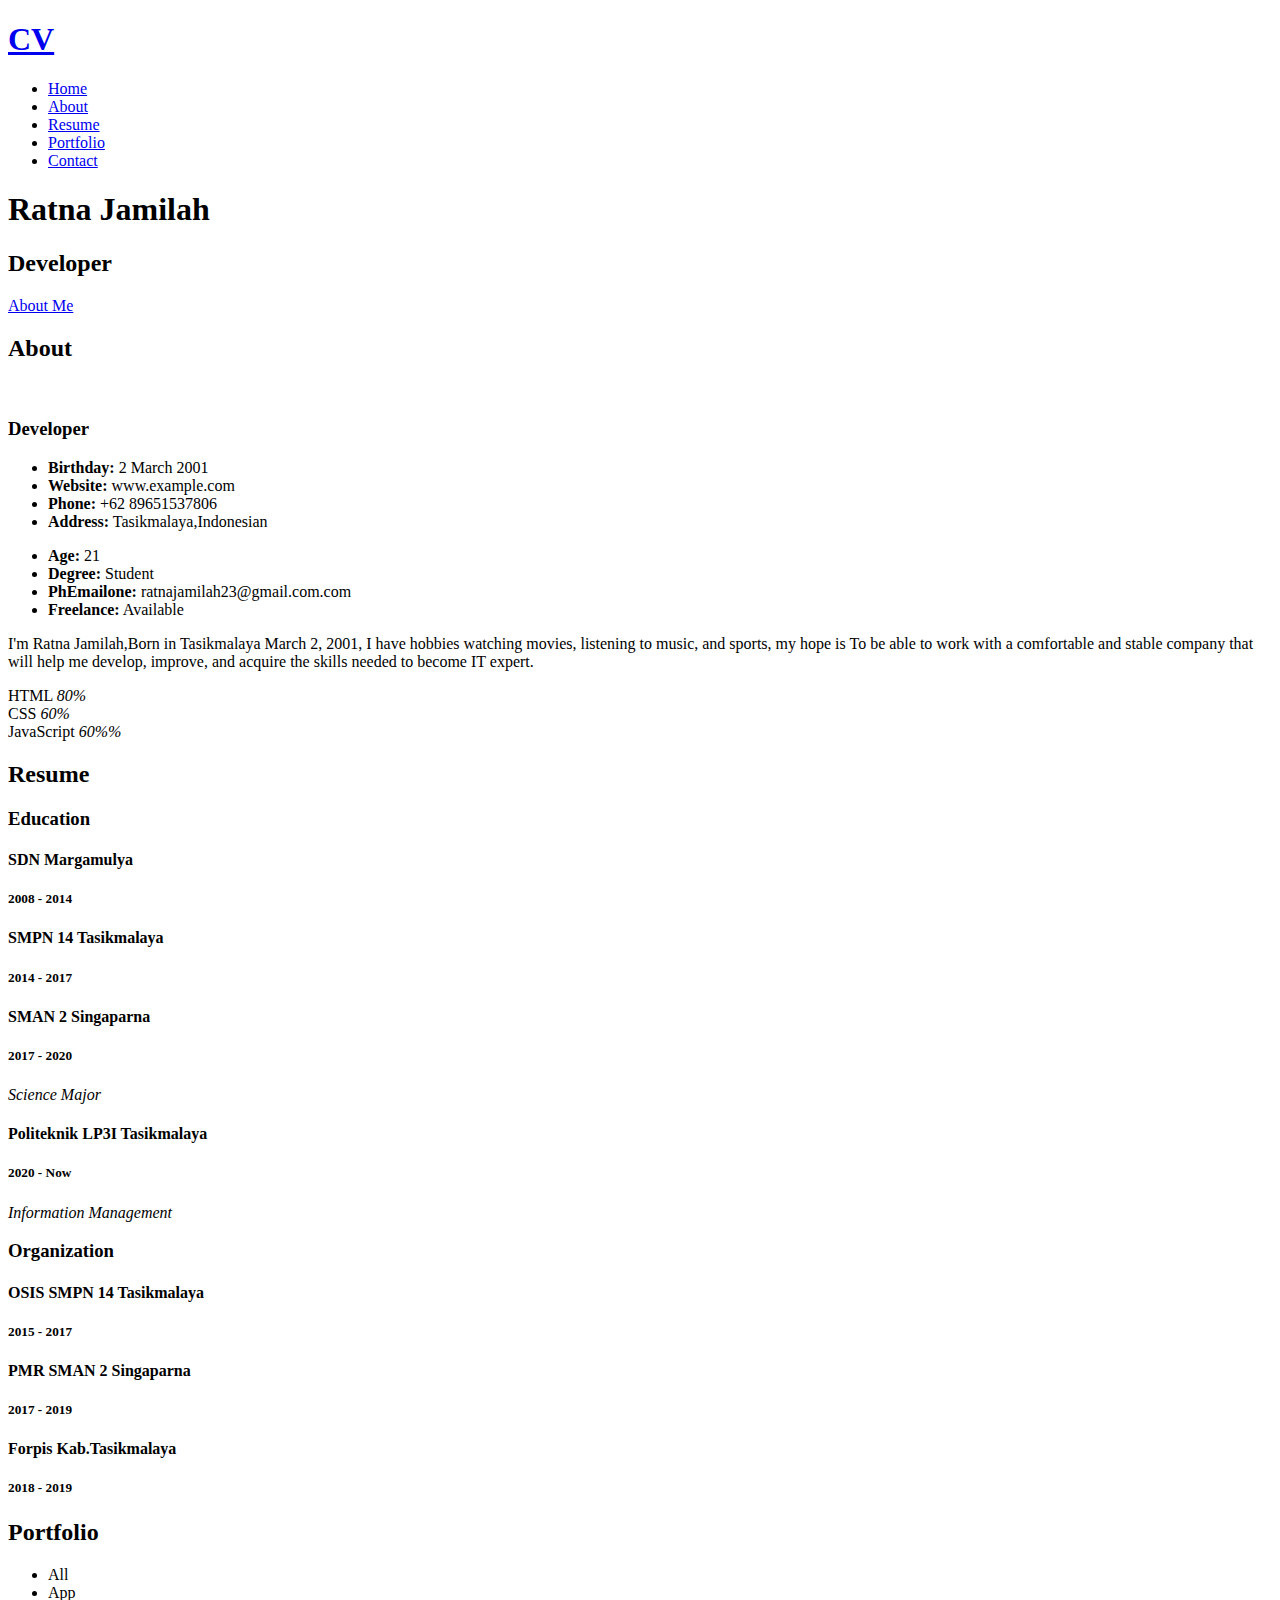
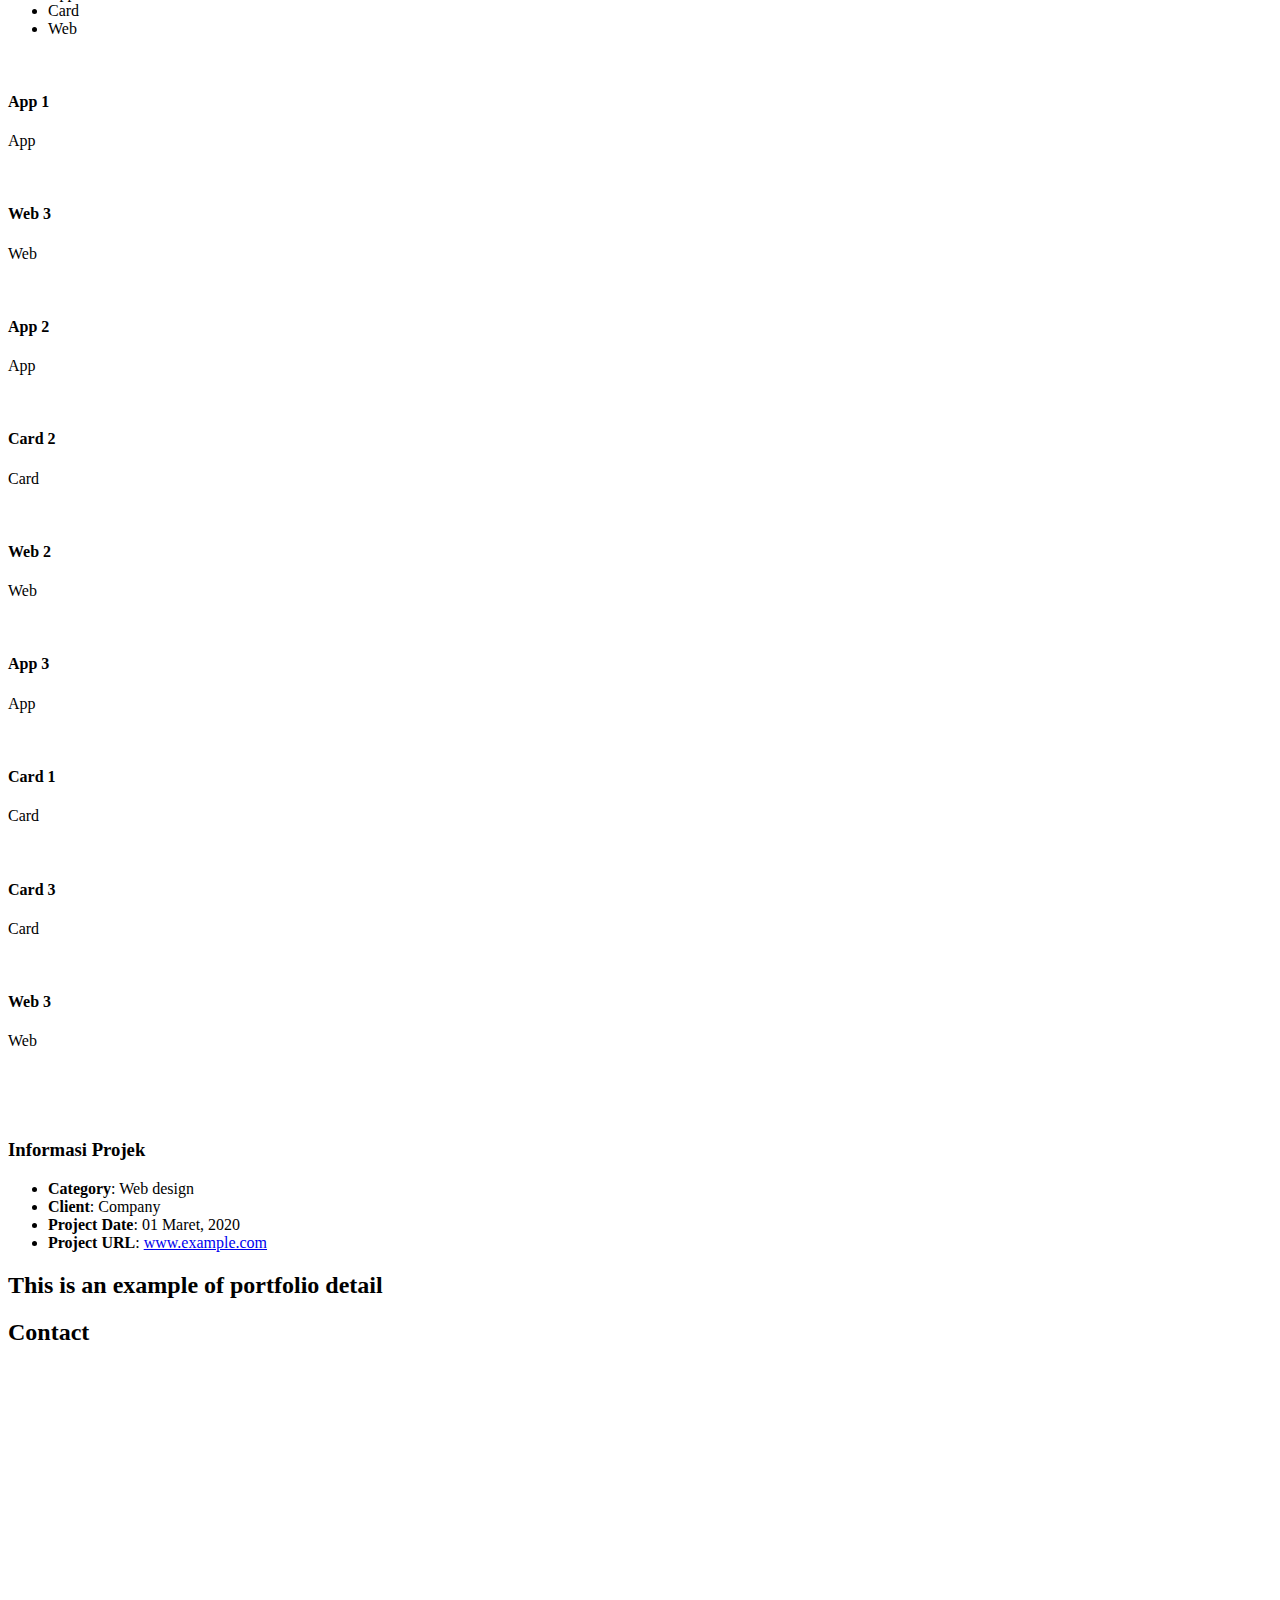
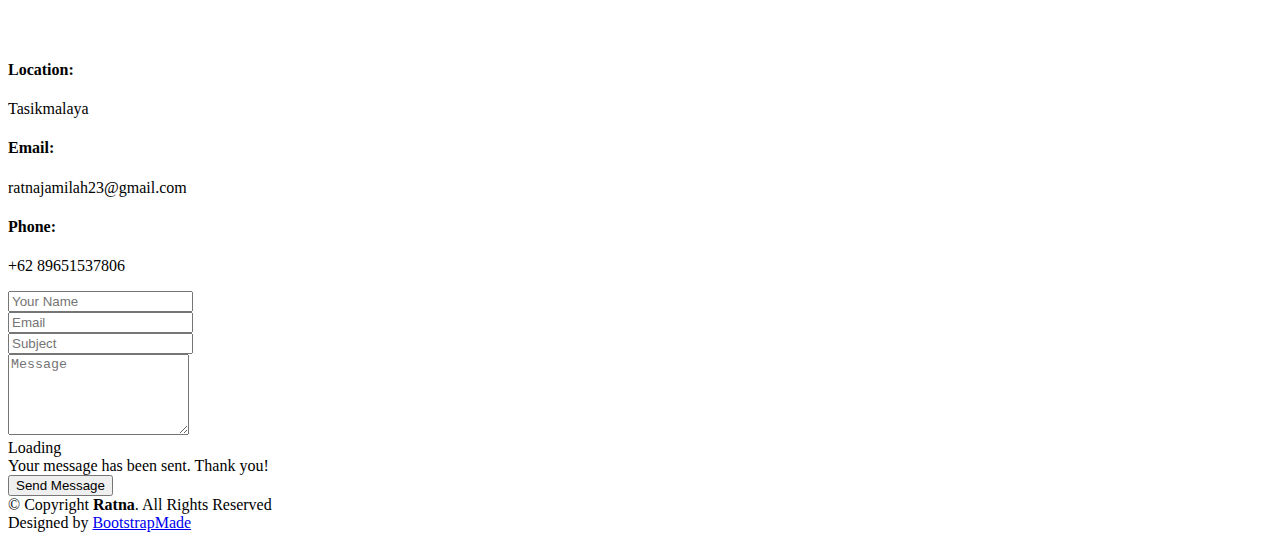
==== index.html @ bb766f70 "Create index.html" ====
<!DOCTYPE html>
<html lang="en">

<head>
  <meta charset="utf-8">
  <meta content="width=device-width, initial-scale=1.0" name="viewport">

  <title>Ratna Jamilah - CV</title>
  <meta content="" name="description">
  <meta content="" name="keywords">

  <!-- Favicons -->
  <link href="assets/img/r.png" rel="icon">
  <link href="assets/img/r.png" rel="r">

  <!-- Google Fonts -->
  <link href="https://fonts.googleapis.com/css?family=Open+Sans:300,300i,400,400i,600,600i,700,700i|Raleway:300,300i,400,400i,500,500i,600,600i,700,700i|Poppins:300,300i,400,400i,500,500i,600,600i,700,700i" rel="stylesheet">

  <!-- Vendor CSS Files -->
  <link href="assets/vendor/aos/aos.css" rel="stylesheet">
  <link href="assets/vendor/bootstrap/css/bootstrap.min.css" rel="stylesheet">
  <link href="assets/vendor/bootstrap-icons/bootstrap-icons.css" rel="stylesheet">
  <link href="assets/vendor/boxicons/css/boxicons.min.css" rel="stylesheet">
  <link href="assets/vendor/glightbox/css/glightbox.min.css" rel="stylesheet">
  <link href="assets/vendor/swiper/swiper-bundle.min.css" rel="stylesheet">

  <!-- Template Main CSS File -->
  <link href="assets/css/style.css" rel="stylesheet">

  <!-- =======================================================
  * Template Name: Kelly - v4.7.0
  * Template URL: https://bootstrapmade.com/kelly-free-bootstrap-cv-resume-html-template/
  * Author: BootstrapMade.com
  * License: https://bootstrapmade.com/license/
  ======================================================== -->
</head>

<body>

  <!-- ======= Header ======= -->
  <header id="header" class="fixed-top">
    <div class="container-fluid d-flex justify-content-between align-items-center">

      <h1 class="logo me-auto me-lg-0"><a href="index.html">CV</a></h1>
      <!-- Uncomment below if you prefer to use an image logo -->
      <!-- <a href="index.html" class="logo"><img src="assets/img/home.png" alt="" class="img-fluid"></a> -->

      <nav id="navbar" class="navbar ">
        <ul>
          <li><a class="active" href="index.html">Home</a></li>
          <li><a href="#about">About</a></li>
          <li><a href="#resume">Resume</a></li>
          <li><a href="#portfolio">Portfolio</a></li>
          <li><a href="#contact">Contact</a></li>
        </ul>
        <i class="bi bi-list mobile-nav-toggle"></i>
      </nav><!-- .navbar -->

      <div class="header-social-links">
        <a href="#" class="twitter"><i class="bi bi-twitter"></i></a>
        <a href="https://web.facebook.com/michael.jein.7/" class="facebook"><i class="bi bi-facebook"></i></a>
        <a href="https://www.instagram.com/_rtnaja/" class="instagram"><i class="bi bi-instagram"></i></a>
        <a href="#" class="linkedin"><i class="bi bi-linkedin"></i></i></a>
      </div>

    </div>

  </header><!-- End Header -->

  <!-- ======= Hero Section ======= -->
  <section id="hero" class="d-flex align-items-center">
    <div class="container d-flex flex-column align-items-center" data-aos="zoom-in" data-aos-delay="100">
      <h1>Ratna Jamilah</h1>
      <h2>Developer</h2>
      <a href="#about" class="btn-about">About Me</a>
    </div>
  </section>
<!-- End Hero -->
  
	<main id="main">
  
	  <!-- ======= About Section ======= -->
    <section id="about" class="about">
      <div class="container" data-aos="fade-up">

        <div class="section-title">
          <h2>About</h2>
           <!-- ======= <p>Magnam dolores commodi suscipit. Necessitatibus eius consequatur ex aliquid fuga eum quidem. Sit sint consectetur velit. Quisquam quos quisquam cupiditate. Et nemo qui impedit suscipit alias ea. Quia fugiat sit in iste officiis commodi quidem hic quas.</p>======= -->
        </div>

        <div class="row">
          <div class="col-lg-4">
            <img src="assets/img/about2.jpg" class="img-fluid" alt="">
          </div>
          <div class="col-lg-8 pt-4 pt-lg-0 content">
            <h3>Developer</h3>
             <!-- =======  <p class="fst-italic">
              Lorem ipsum dolor sit amet, consectetur adipiscing elit, sed do eiusmod tempor incididunt ut labore et dolore
              magna aliqua.
            </p> ======= -->
            <div class="row">
              <div class="col-lg-6">
                <ul>
                  <li><i class="bi bi-rounded-right"></i> <strong>Birthday:</strong> 2 March 2001</li>
                  <li><i class="bi bi-rounded-right"></i> <strong>Website:</strong> www.example.com</li>
                  <li><i class="bi bi-rounded-right"></i> <strong>Phone:</strong> +62 89651537806</li>
                  <li><i class="bi bi-rounded-right"></i> <strong>Address:</strong> Tasikmalaya,Indonesian</li>
                </ul>
              </div>
              <div class="col-lg-6">
                <ul>
                  <li><i class="bi bi-rounded-right"></i> <strong>Age:</strong> 21</li>
                  <li><i class="bi bi-rounded-right"></i> <strong>Degree:</strong> Student</li>
                  <li><i class="bi bi-rounded-right"></i> <strong>PhEmailone:</strong> ratnajamilah23@gmail.com.com</li>
                  <li><i class="bi bi-rounded-right"></i> <strong>Freelance:</strong> Available</li>
                </ul>
              </div>
            </div>
			
            <p class="fst-italic" size = "12">
              I'm Ratna Jamilah,Born in Tasikmalaya March 2, 2001, I have hobbies watching movies, listening to music, and sports, my hope is To be able to work 
			  with a comfortable and stable company that will help me develop, improve, and acquire the skills needed to become IT expert.
            </p>
			
			 <div class="skills-content ps-lg-4">
              <div class="progress">
                <span class="skill">HTML <i class="val">80%</i></span>
                <div class="progress-bar-wrap">
                  <div class="progress-bar" role="progressbar" aria-valuenow="100" aria-valuemin="0" aria-valuemax="100"></div>
                </div>
              </div>

              <div class="progress">
                <span class="skill">CSS <i class="val">60%</i></span>
                <div class="progress-bar-wrap">
                  <div class="progress-bar" role="progressbar" aria-valuenow="90" aria-valuemin="0" aria-valuemax="100"></div>
                </div>
              </div>

              <div class="progress">
                <span class="skill">JavaScript <i class="val">60%%</i></span>
                <div class="progress-bar-wrap">
                  <div class="progress-bar" role="progressbar" aria-valuenow="75" aria-valuemin="0" aria-valuemax="100"></div>
                </div>
              </div>
            </div>
			
          </div>
        </div>

      </div>
    </section><!-- End About Section -->

	 <!-- ======= Resume Section ======= -->
    <section id="resume" class="resume">
      <div class="container" data-aos="fade-up">

        <div class="section-title">
          <h2>Resume</h2>
          
        </div>

        <div class="row">
          <div class="col-lg-6">

            <h3 class="resume-title">Education</h3>
			<div class="resume-item">
              <h4>SDN Margamulya</h4>
              <h5>2008 - 2014</h5>
            </div>
			<div class="resume-item">
              <h4>SMPN 14 Tasikmalaya</h4>
              <h5>2014 - 2017</h5>
            </div>
            <div class="resume-item">
              <h4>SMAN 2 Singaparna</h4>
              <h5>2017 - 2020</h5>
              <p><em>Science Major</em></p>
            </div>
            <div class="resume-item">
              <h4>Politeknik LP3I Tasikmalaya</h4>
              <h5>2020 - Now</h5>
              <p><em>Information Management</em></p>
            </div>
          </div>
          <div class="col-lg-6">
            <h3 class="resume-title">Organization</h3>
			<div class="resume-item">
              <h4>OSIS SMPN 14 Tasikmalaya</h4>
              <h5>2015 - 2017</h5>
            </div>
			<div class="resume-item">
              <h4>PMR SMAN 2 Singaparna</h4>
              <h5>2017 - 2019</h5>
            </div>
            <div class="resume-item">
              <h4>Forpis Kab.Tasikmalaya</h4>
              <h5>2018 - 2019</h5>
            </div>
          </div>
              </ul>
              </p>
            </div>
          </div>
        </div>

      </div>
    </section>
	<!-- End Resume Section -->
	
	
	
	
	 <!-- ======= Portfolio Section ======= -->
    <section id="portfolio" class="portfolio">
      <div class="container" data-aos="fade-up">

        <div class="section-title">
          <h2>Portfolio</h2>
        </div>

        <div class="row" data-aos="fade-up" data-aos-delay="100">
          <div class="col-lg-12 d-flex justify-content-center">
            <ul id="portfolio-flters">
              <li data-filter="*" class="filter-active">All</li>
              <li data-filter=".filter-app">App</li>
              <li data-filter=".filter-card">Card</li>
              <li data-filter=".filter-web">Web</li>
            </ul>
          </div>
        </div>

        <div class="row portfolio-container" data-aos="fade-up" data-aos-delay="200">

          <div class="col-lg-4 col-md-6 portfolio-item filter-app">
            <div class="portfolio-wrap">
              <img src="assets/img/portfolio/portfolio-mp.png" class="img-fluid" alt="">
              <div class="portfolio-info">
                <h4>App 1</h4>
                <p>App</p>
                <div class="portfolio-links">
                  <a href="assets/img/portfolio/portfolio-mp.png" data-gallery="portfolioGallery" class="portfolio-lightbox" title="App 1"><i class="bx bx-plus"></i></a>
                  <a href="portfolio-details.html" class="portfolio-details-lightbox" data-glightbox="type: external" title="Portfolio Details"><i class="bx bx-link"></i></a>
                </div>
              </div>
            </div>
          </div>

          <div class="col-lg-4 col-md-6 portfolio-item filter-web">
            <div class="portfolio-wrap">
              <img src="assets/img/portfolio/portfolio-2.jpg" class="img-fluid" alt="">
              <div class="portfolio-info">
                <h4>Web 3</h4>
                <p>Web</p>
                <div class="portfolio-links">
                  <a href="assets/img/portfolio/portfolio-2.jpg" data-gallery="portfolioGallery" class="portfolio-lightbox" title="Web 3"><i class="bx bx-plus"></i></a>
                  <a href="portfolio-details.html" class="portfolio-details-lightbox" data-glightbox="type: external" title="Portfolio Details"><i class="bx bx-link"></i></a>
                </div>
              </div>
            </div>
          </div>

          <div class="col-lg-4 col-md-6 portfolio-item filter-app">
            <div class="portfolio-wrap">
              <img src="assets/img/portfolio/portfolio-3.jpg" class="img-fluid" alt="">
              <div class="portfolio-info">
                <h4>App 2</h4>
                <p>App</p>
                <div class="portfolio-links">
                  <a href="assets/img/portfolio/portfolio-3.jpg" data-gallery="portfolioGallery" class="portfolio-lightbox" title="App 2"><i class="bx bx-plus"></i></a>
                  <a href="portfolio-details.html" class="portfolio-details-lightbox" data-glightbox="type: external" title="Portfolio Details"><i class="bx bx-link"></i></a>
                </div>
              </div>
            </div>
          </div>

          <div class="col-lg-4 col-md-6 portfolio-item filter-card">
            <div class="portfolio-wrap">
              <img src="assets/img/portfolio/portfolio-4.jpg" class="img-fluid" alt="">
              <div class="portfolio-info">
                <h4>Card 2</h4>
                <p>Card</p>
                <div class="portfolio-links">
                  <a href="assets/img/portfolio/portfolio-4.jpg" data-gallery="portfolioGallery" class="portfolio-lightbox" title="Card 2"><i class="bx bx-plus"></i></a>
                  <a href="portfolio-details.html" class="portfolio-details-lightbox" data-glightbox="type: external" title="Portfolio Details"><i class="bx bx-link"></i></a>
                </div>
              </div>
            </div>
          </div>

          <div class="col-lg-4 col-md-6 portfolio-item filter-web">
            <div class="portfolio-wrap">
              <img src="assets/img/portfolio/portfolio-5.jpg" class="img-fluid" alt="">
              <div class="portfolio-info">
                <h4>Web 2</h4>
                <p>Web</p>
                <div class="portfolio-links">
                  <a href="assets/img/portfolio/portfolio-5.jpg" data-gallery="portfolioGallery" class="portfolio-lightbox" title="Web 2"><i class="bx bx-plus"></i></a>
                  <a href="portfolio-details.html" class="portfolio-details-lightbox" data-glightbox="type: external" title="Portfolio Details"><i class="bx bx-link"></i></a>
                </div>
              </div>
            </div>
          </div>

          <div class="col-lg-4 col-md-6 portfolio-item filter-app">
            <div class="portfolio-wrap">
              <img src="assets/img/portfolio/portfolio-6.jpg" class="img-fluid" alt="">
              <div class="portfolio-info">
                <h4>App 3</h4>
                <p>App</p>
                <div class="portfolio-links">
                  <a href="assets/img/portfolio/portfolio-6.jpg" data-gallery="portfolioGallery" class="portfolio-lightbox" title="App 3"><i class="bx bx-plus"></i></a>
                  <a href="portfolio-details.html" class="portfolio-details-lightbox" data-glightbox="type: external" title="Portfolio Details"><i class="bx bx-link"></i></a>
                </div>
              </div>
            </div>
          </div>

          <div class="col-lg-4 col-md-6 portfolio-item filter-card">
            <div class="portfolio-wrap">
              <img src="assets/img/portfolio/portfolio-7.jpg" class="img-fluid" alt="">
              <div class="portfolio-info">
                <h4>Card 1</h4>
                <p>Card</p>
                <div class="portfolio-links">
                  <a href="assets/img/portfolio/portfolio-7.jpg" data-gallery="portfolioGallery" class="portfolio-lightbox" title="Card 1"><i class="bx bx-plus"></i></a>
                  <a href="portfolio-details.html" class="portfolio-details-lightbox" data-glightbox="type: external" title="Portfolio Details"><i class="bx bx-link"></i></a>
                </div>
              </div>
            </div>
          </div>

          <div class="col-lg-4 col-md-6 portfolio-item filter-card">
            <div class="portfolio-wrap">
              <img src="assets/img/portfolio/portfolio-8.jpg" class="img-fluid" alt="">
              <div class="portfolio-info">
                <h4>Card 3</h4>
                <p>Card</p>
                <div class="portfolio-links">
                  <a href="assets/img/portfolio/portfolio-8.jpg" data-gallery="portfolioGallery" class="portfolio-lightbox" title="Card 3"><i class="bx bx-plus"></i></a>
                  <a href="portfolio-details.html" class="portfolio-details-lightbox" data-glightbox="type: external" title="Portfolio Details"><i class="bx bx-link"></i></a>
                </div>
              </div>
            </div>
          </div>

          <div class="col-lg-4 col-md-6 portfolio-item filter-web">
            <div class="portfolio-wrap">
              <img src="assets/img/portfolio/portfolio-9.jpg" class="img-fluid" alt="">
              <div class="portfolio-info">
                <h4>Web 3</h4>
                <p>Web</p>
                <div class="portfolio-links">
                  <a href="assets/img/portfolio/portfolio-9.jpg" data-gallery="portfolioGallery" class="portfolio-lightbox" title="Web 3"><i class="bx bx-plus"></i></a>
                  <a href="portfolio-details.html" class="portfolio-details-lightbox" data-glightbox="type: external" title="Portfolio Details"><i class="bx bx-link"></i></a>
                </div>
              </div>
            </div>
          </div>

        </div>

      </div>
    </section><!-- End Portfolio Section -->
	
	 <!-- ======= Portfolio Details Section ======= -->
    <section id="portfolio-details" class="portfolio-details">
      <div class="container">

        <div class="row gy-4">

          <div class="col-lg-8">
            <div class="portfolio-details-slider swiper">
              <div class="swiper-wrapper align-items-center">

                <div class="swiper-slide">
                  <img src="assets/img/portfolio/portfolio-1.jpg" alt="">
                </div>

                <div class="swiper-slide">
                  <img src="assets/img/portfolio/portfolio-2.jpg" alt="">
                </div>

                <div class="swiper-slide">
                  <img src="assets/img/portfolio/portfolio-3.jpg" alt="">
                </div>

              </div>
              <div class="swiper-pagination"></div>
            </div>
          </div>

          <div class="col-lg-4">
            <div class="portfolio-info">
              <h3>Informasi Projek</h3>
              <ul>
                <li><strong>Category</strong>: Web design</li>
                <li><strong>Client</strong>: Company</li>
                <li><strong>Project Date</strong>: 01 Maret, 2020</li>
                <li><strong>Project URL</strong>: <a href="#">www.example.com</a></li>
              </ul>
            </div>
            <div class="portfolio-description">
              <h2>This is an example of portfolio detail</h2>
            </div>
          </div>

        </div>

      </div>
    </section>
	<!-- End Portfolio Details Section -->
	
	 <!-- ======= Contact Section ======= -->
    <section id="contact" class="contact">
      <div class="container" data-aos="fade-up">

        <div class="section-title">
          <h2>Contact</h2>
        </div>

        <div>
          <iframe style="border:0; width: 100%; height: 270px;" src="https://www.google.com/maps/embed?pb=!1m18!1m12!1m3!1d126622.31311028985!2d108.16271176844899!3d-7.359806305671887!2m3!1f0!2f0!3f0!3m2!1i1024!2i768!4f13.1!3m3!1m2!1s0x2e6f56e5924c576f%3A0x301e8f1fc2f2500!2sTasikmalaya%2C%20Kab.%20Tasikmalaya%2C%20Jawa%20Barat!5e0!3m2!1sid!2sid!4v1646350390021!5m2!1sid!2sid" frameborder="0" allowfullscreen></iframe>
        </div>

        <div class="row mt-5">

          <div class="col-lg-4">
            <div class="info">
              <div class="address">
                <i class="bi bi-geo-alt"></i>
                <h4>Location:</h4>
                <p>Tasikmalaya</p>
              </div>

              <div class="email">
                <i class="bi bi-envelope"></i>
                <h4>Email:</h4>
                <p>ratnajamilah23@gmail.com</p>
              </div>

              <div class="phone">
                <i class="bi bi-phone"></i>
                <h4>Phone:</h4>
                <p>+62 89651537806</p>
              </div>

            </div>

          </div>

          <div class="col-lg-8 mt-5 mt-lg-0">

            <form action="forms/contact.php" method="post" role="form" class="php-email-form">
              <div class="row">
                <div class="col-md-6 form-group">
                  <input type="text" name="name" class="form-control" id="name" placeholder="Your Name" required>
                </div>
                <div class="col-md-6 form-group mt-3 mt-md-0">
                  <input type="email" class="form-control" name="email" id="email" placeholder="Email" required>
                </div>
              </div>
              <div class="form-group mt-3">
                <input type="text" class="form-control" name="Subjek" id="subject" placeholder="Subject" required>
              </div>
              <div class="form-group mt-3">
                <textarea class="form-control" name="Message" rows="5" placeholder="Message" required></textarea>
              </div>
              <div class="my-3">
                <div class="loading">Loading</div>
                <div class="error-message"></div>
                <div class="sent-message">Your message has been sent. Thank you!</div>
              </div>
              <div class="text-center"><button type="submit">Send Message</button></div>
            </form>

          </div>

        </div>

      </div>
    </section><!-- End Contact Section --> 
	
	
	 </main><!-- End main -->
	


  <!-- ======= Footer ======= -->
  <footer id="footer">
    <div class="container">
      <div class="copyright">
        &copy; Copyright <strong><span>Ratna</span></strong>. All Rights Reserved
      </div>
      <div class="credits">
        <!-- All the links in the footer should remain intact. -->
        <!-- You can delete the links only if you purchased the pro version. -->
        <!-- Licensing information: https://bootstrapmade.com/license/ -->
        <!-- Purchase the pro version with working PHP/AJAX contact form: https://bootstrapmade.com/kelly-free-bootstrap-cv-resume-html-template/ -->
        Designed by <a href="https://bootstrapmade.com/">BootstrapMade</a>
      </div>
    </div>
  </footer><!-- End  Footer -->

  <div id="preloader"></div>
  <a href="#" class="back-to-top d-flex align-items-center justify-content-center"><i class="bi bi-arrow-up-short"></i></a>

  <!-- Vendor JS Files -->
  <script src="assets/vendor/purecounter/purecounter.js"></script>
  <script src="assets/vendor/aos/aos.js"></script>
  <script src="assets/vendor/bootstrap/js/bootstrap.bundle.min.js"></script>
  <script src="assets/vendor/glightbox/js/glightbox.min.js"></script>
  <script src="assets/vendor/isotope-layout/isotope.pkgd.min.js"></script>
  <script src="assets/vendor/swiper/swiper-bundle.min.js"></script>
  <script src="assets/vendor/waypoints/noframework.waypoints.js"></script>
  <script src="assets/vendor/php-email-form/validate.js"></script>

  <!-- Template Main JS File -->
  <script src="assets/js/main.js"></script>

</body>

</html>
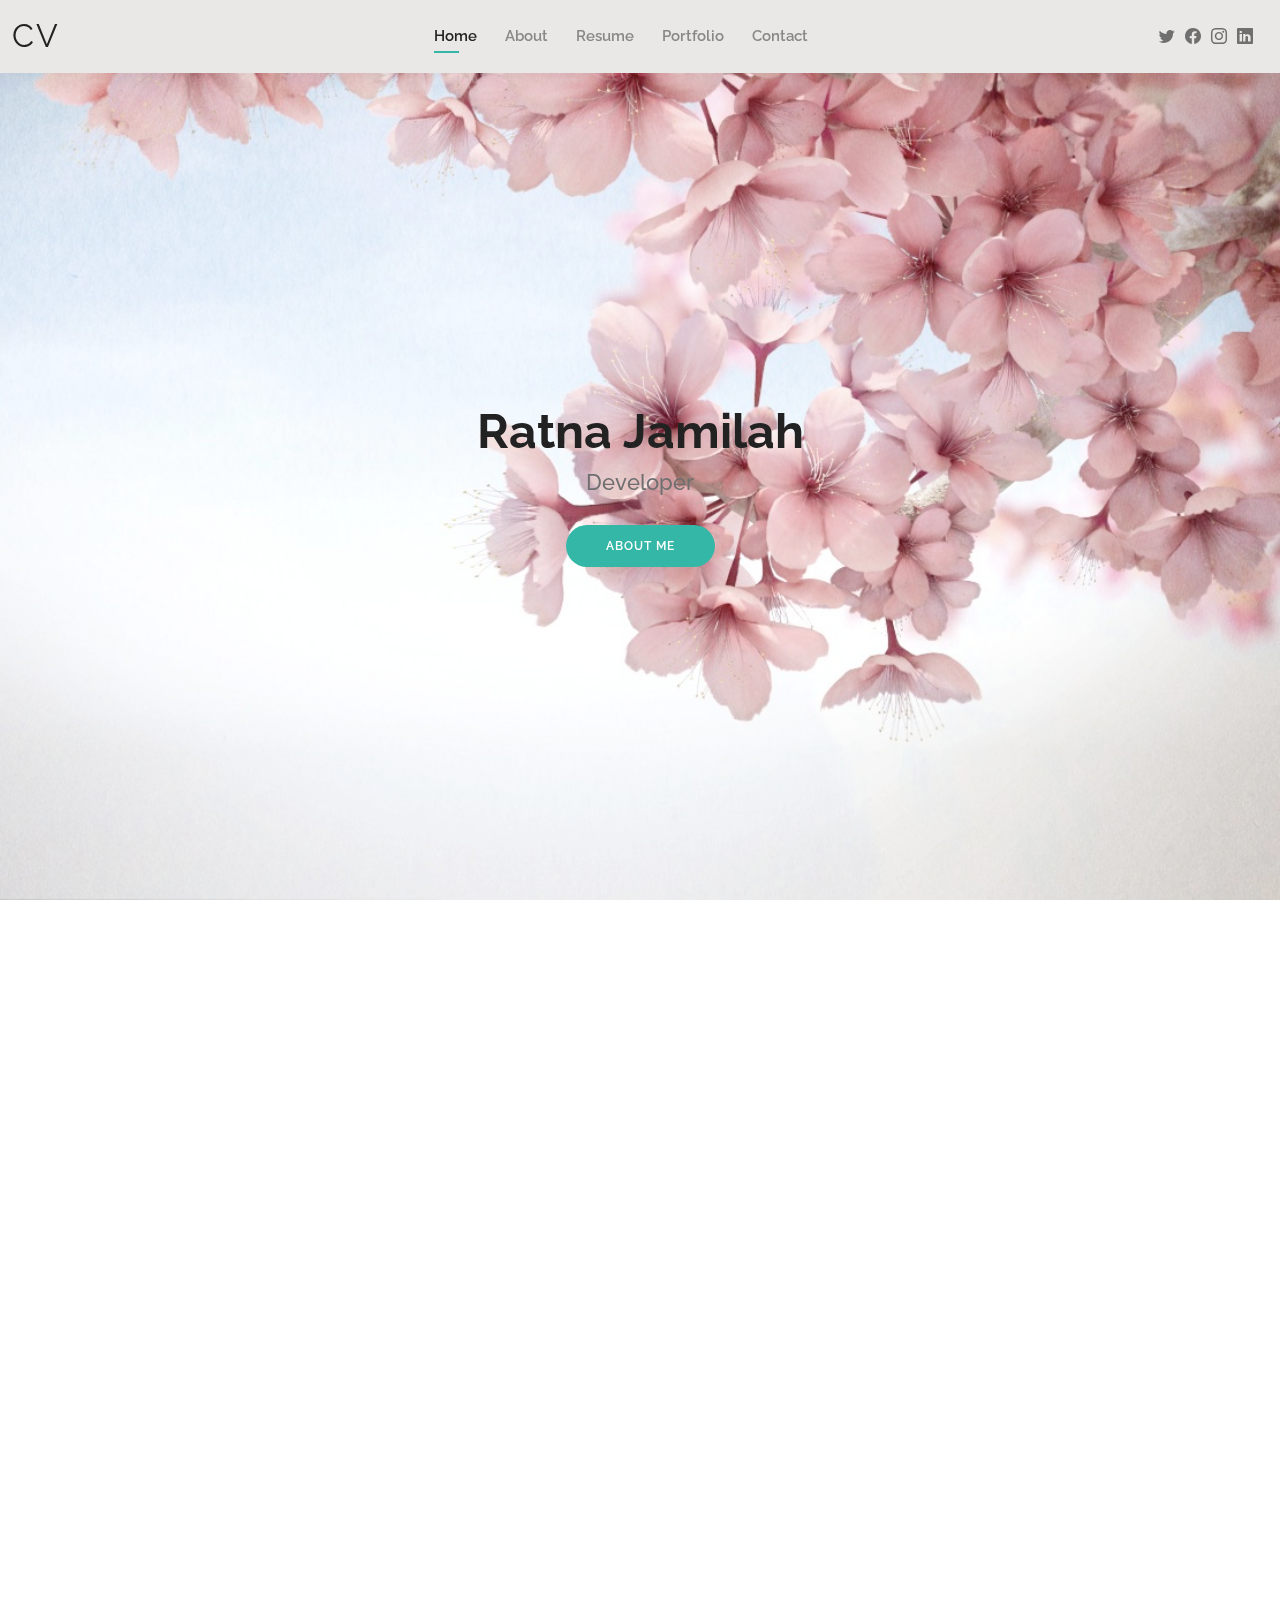
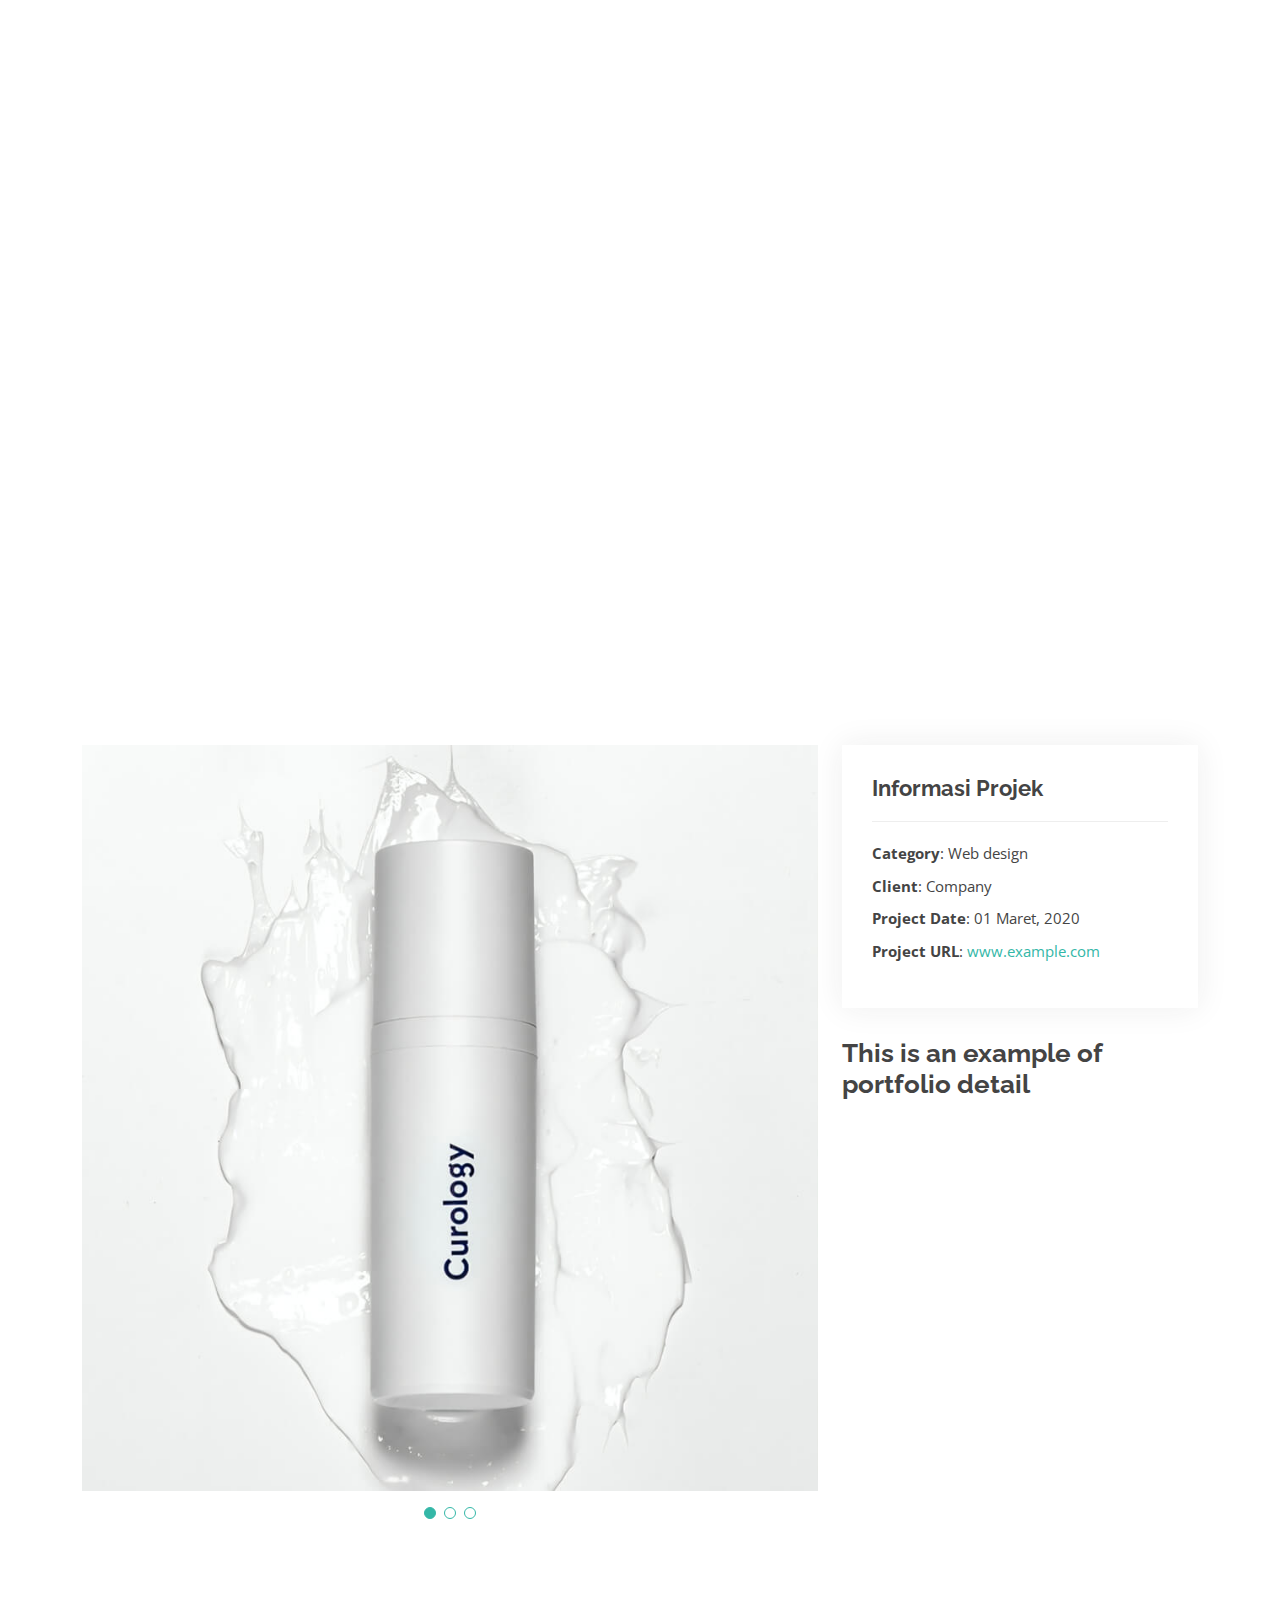
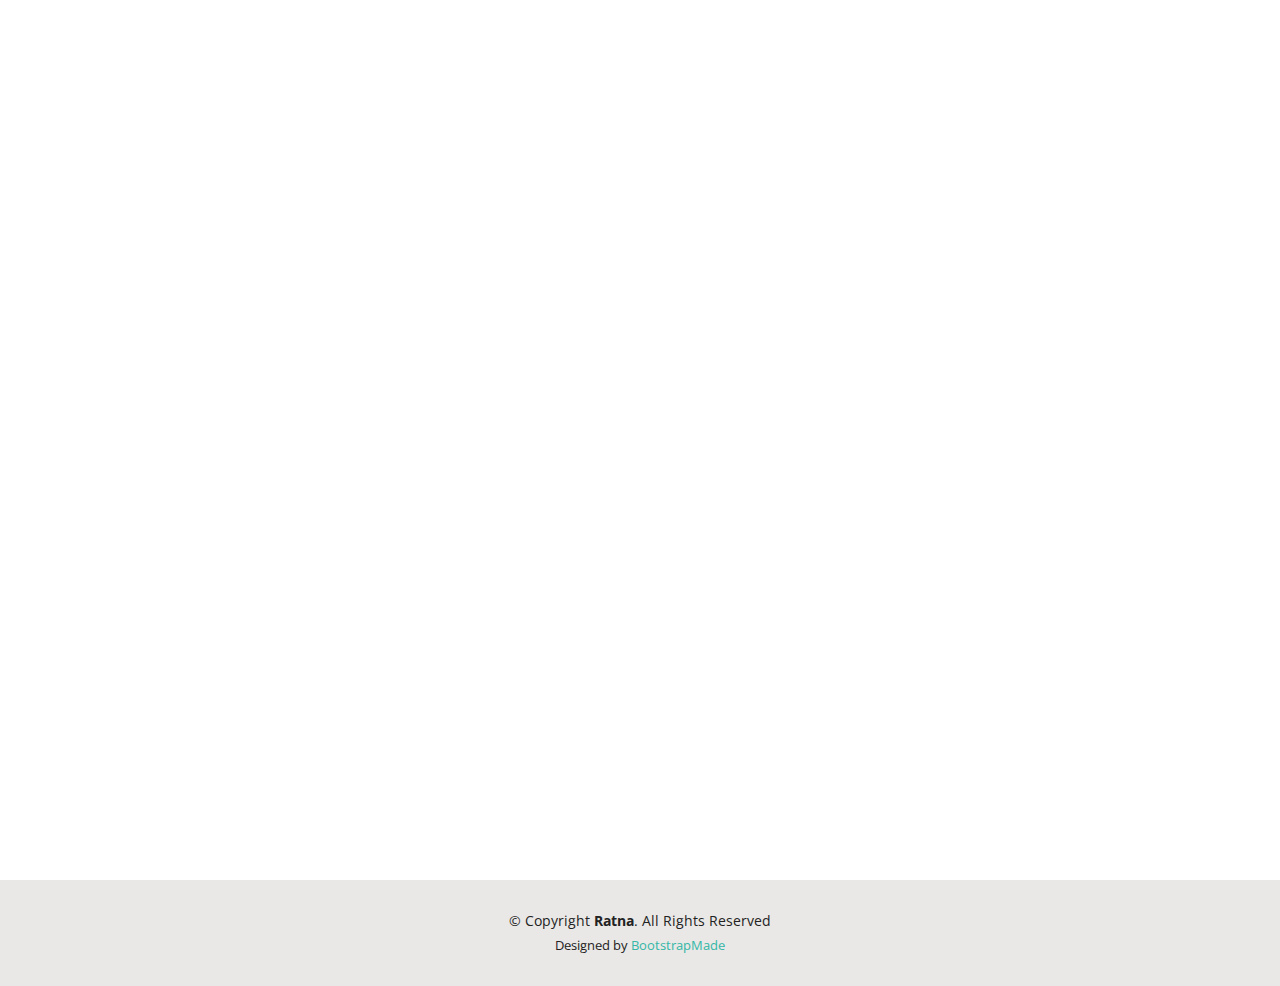
==== commit 0ae278ad: "h" ====
--- a/index.html
+++ b/index.html
@@ -1,523 +1,523 @@
-<!DOCTYPE html>
-<html lang="en">
-
-<head>
-  <meta charset="utf-8">
-  <meta content="width=device-width, initial-scale=1.0" name="viewport">
-
-  <title>Ratna Jamilah - CV</title>
-  <meta content="" name="description">
-  <meta content="" name="keywords">
-
-  <!-- Favicons -->
-  <link href="assets/img/r.png" rel="icon">
-  <link href="assets/img/r.png" rel="r">
-
-  <!-- Google Fonts -->
-  <link href="https://fonts.googleapis.com/css?family=Open+Sans:300,300i,400,400i,600,600i,700,700i|Raleway:300,300i,400,400i,500,500i,600,600i,700,700i|Poppins:300,300i,400,400i,500,500i,600,600i,700,700i" rel="stylesheet">
-
-  <!-- Vendor CSS Files -->
-  <link href="assets/vendor/aos/aos.css" rel="stylesheet">
-  <link href="assets/vendor/bootstrap/css/bootstrap.min.css" rel="stylesheet">
-  <link href="assets/vendor/bootstrap-icons/bootstrap-icons.css" rel="stylesheet">
-  <link href="assets/vendor/boxicons/css/boxicons.min.css" rel="stylesheet">
-  <link href="assets/vendor/glightbox/css/glightbox.min.css" rel="stylesheet">
-  <link href="assets/vendor/swiper/swiper-bundle.min.css" rel="stylesheet">
-
-  <!-- Template Main CSS File -->
-  <link href="assets/css/style.css" rel="stylesheet">
-
-  <!-- =======================================================
-  * Template Name: Kelly - v4.7.0
-  * Template URL: https://bootstrapmade.com/kelly-free-bootstrap-cv-resume-html-template/
-  * Author: BootstrapMade.com
-  * License: https://bootstrapmade.com/license/
-  ======================================================== -->
-</head>
-
-<body>
-
-  <!-- ======= Header ======= -->
-  <header id="header" class="fixed-top">
-    <div class="container-fluid d-flex justify-content-between align-items-center">
-
-      <h1 class="logo me-auto me-lg-0"><a href="index.html">CV</a></h1>
-      <!-- Uncomment below if you prefer to use an image logo -->
-      <!-- <a href="index.html" class="logo"><img src="assets/img/home.png" alt="" class="img-fluid"></a> -->
-
-      <nav id="navbar" class="navbar ">
-        <ul>
-          <li><a class="active" href="index.html">Home</a></li>
-          <li><a href="#about">About</a></li>
-          <li><a href="#resume">Resume</a></li>
-          <li><a href="#portfolio">Portfolio</a></li>
-          <li><a href="#contact">Contact</a></li>
-        </ul>
-        <i class="bi bi-list mobile-nav-toggle"></i>
-      </nav><!-- .navbar -->
-
-      <div class="header-social-links">
-        <a href="#" class="twitter"><i class="bi bi-twitter"></i></a>
-        <a href="https://web.facebook.com/michael.jein.7/" class="facebook"><i class="bi bi-facebook"></i></a>
-        <a href="https://www.instagram.com/_rtnaja/" class="instagram"><i class="bi bi-instagram"></i></a>
-        <a href="#" class="linkedin"><i class="bi bi-linkedin"></i></i></a>
-      </div>
-
-    </div>
-
-  </header><!-- End Header -->
-
-  <!-- ======= Hero Section ======= -->
-  <section id="hero" class="d-flex align-items-center">
-    <div class="container d-flex flex-column align-items-center" data-aos="zoom-in" data-aos-delay="100">
-      <h1>Ratna Jamilah</h1>
-      <h2>Developer</h2>
-      <a href="#about" class="btn-about">About Me</a>
-    </div>
-  </section>
-<!-- End Hero -->
-  
-	<main id="main">
-  
-	  <!-- ======= About Section ======= -->
-    <section id="about" class="about">
-      <div class="container" data-aos="fade-up">
-
-        <div class="section-title">
-          <h2>About</h2>
-           <!-- ======= <p>Magnam dolores commodi suscipit. Necessitatibus eius consequatur ex aliquid fuga eum quidem. Sit sint consectetur velit. Quisquam quos quisquam cupiditate. Et nemo qui impedit suscipit alias ea. Quia fugiat sit in iste officiis commodi quidem hic quas.</p>======= -->
-        </div>
-
-        <div class="row">
-          <div class="col-lg-4">
-            <img src="assets/img/about2.jpg" class="img-fluid" alt="">
-          </div>
-          <div class="col-lg-8 pt-4 pt-lg-0 content">
-            <h3>Developer</h3>
-             <!-- =======  <p class="fst-italic">
-              Lorem ipsum dolor sit amet, consectetur adipiscing elit, sed do eiusmod tempor incididunt ut labore et dolore
-              magna aliqua.
-            </p> ======= -->
-            <div class="row">
-              <div class="col-lg-6">
-                <ul>
-                  <li><i class="bi bi-rounded-right"></i> <strong>Birthday:</strong> 2 March 2001</li>
-                  <li><i class="bi bi-rounded-right"></i> <strong>Website:</strong> www.example.com</li>
-                  <li><i class="bi bi-rounded-right"></i> <strong>Phone:</strong> +62 89651537806</li>
-                  <li><i class="bi bi-rounded-right"></i> <strong>Address:</strong> Tasikmalaya,Indonesian</li>
-                </ul>
-              </div>
-              <div class="col-lg-6">
-                <ul>
-                  <li><i class="bi bi-rounded-right"></i> <strong>Age:</strong> 21</li>
-                  <li><i class="bi bi-rounded-right"></i> <strong>Degree:</strong> Student</li>
-                  <li><i class="bi bi-rounded-right"></i> <strong>PhEmailone:</strong> ratnajamilah23@gmail.com.com</li>
-                  <li><i class="bi bi-rounded-right"></i> <strong>Freelance:</strong> Available</li>
-                </ul>
-              </div>
-            </div>
-			
-            <p class="fst-italic" size = "12">
-              I'm Ratna Jamilah,Born in Tasikmalaya March 2, 2001, I have hobbies watching movies, listening to music, and sports, my hope is To be able to work 
-			  with a comfortable and stable company that will help me develop, improve, and acquire the skills needed to become IT expert.
-            </p>
-			
-			 <div class="skills-content ps-lg-4">
-              <div class="progress">
-                <span class="skill">HTML <i class="val">80%</i></span>
-                <div class="progress-bar-wrap">
-                  <div class="progress-bar" role="progressbar" aria-valuenow="100" aria-valuemin="0" aria-valuemax="100"></div>
-                </div>
-              </div>
-
-              <div class="progress">
-                <span class="skill">CSS <i class="val">60%</i></span>
-                <div class="progress-bar-wrap">
-                  <div class="progress-bar" role="progressbar" aria-valuenow="90" aria-valuemin="0" aria-valuemax="100"></div>
-                </div>
-              </div>
-
-              <div class="progress">
-                <span class="skill">JavaScript <i class="val">60%%</i></span>
-                <div class="progress-bar-wrap">
-                  <div class="progress-bar" role="progressbar" aria-valuenow="75" aria-valuemin="0" aria-valuemax="100"></div>
-                </div>
-              </div>
-            </div>
-			
-          </div>
-        </div>
-
-      </div>
-    </section><!-- End About Section -->
-
-	 <!-- ======= Resume Section ======= -->
-    <section id="resume" class="resume">
-      <div class="container" data-aos="fade-up">
-
-        <div class="section-title">
-          <h2>Resume</h2>
-          
-        </div>
-
-        <div class="row">
-          <div class="col-lg-6">
-
-            <h3 class="resume-title">Education</h3>
-			<div class="resume-item">
-              <h4>SDN Margamulya</h4>
-              <h5>2008 - 2014</h5>
-            </div>
-			<div class="resume-item">
-              <h4>SMPN 14 Tasikmalaya</h4>
-              <h5>2014 - 2017</h5>
-            </div>
-            <div class="resume-item">
-              <h4>SMAN 2 Singaparna</h4>
-              <h5>2017 - 2020</h5>
-              <p><em>Science Major</em></p>
-            </div>
-            <div class="resume-item">
-              <h4>Politeknik LP3I Tasikmalaya</h4>
-              <h5>2020 - Now</h5>
-              <p><em>Information Management</em></p>
-            </div>
-          </div>
-          <div class="col-lg-6">
-            <h3 class="resume-title">Organization</h3>
-			<div class="resume-item">
-              <h4>OSIS SMPN 14 Tasikmalaya</h4>
-              <h5>2015 - 2017</h5>
-            </div>
-			<div class="resume-item">
-              <h4>PMR SMAN 2 Singaparna</h4>
-              <h5>2017 - 2019</h5>
-            </div>
-            <div class="resume-item">
-              <h4>Forpis Kab.Tasikmalaya</h4>
-              <h5>2018 - 2019</h5>
-            </div>
-          </div>
-              </ul>
-              </p>
-            </div>
-          </div>
-        </div>
-
-      </div>
-    </section>
-	<!-- End Resume Section -->
-	
-	
-	
-	
-	 <!-- ======= Portfolio Section ======= -->
-    <section id="portfolio" class="portfolio">
-      <div class="container" data-aos="fade-up">
-
-        <div class="section-title">
-          <h2>Portfolio</h2>
-        </div>
-
-        <div class="row" data-aos="fade-up" data-aos-delay="100">
-          <div class="col-lg-12 d-flex justify-content-center">
-            <ul id="portfolio-flters">
-              <li data-filter="*" class="filter-active">All</li>
-              <li data-filter=".filter-app">App</li>
-              <li data-filter=".filter-card">Card</li>
-              <li data-filter=".filter-web">Web</li>
-            </ul>
-          </div>
-        </div>
-
-        <div class="row portfolio-container" data-aos="fade-up" data-aos-delay="200">
-
-          <div class="col-lg-4 col-md-6 portfolio-item filter-app">
-            <div class="portfolio-wrap">
-              <img src="assets/img/portfolio/portfolio-mp.png" class="img-fluid" alt="">
-              <div class="portfolio-info">
-                <h4>App 1</h4>
-                <p>App</p>
-                <div class="portfolio-links">
-                  <a href="assets/img/portfolio/portfolio-mp.png" data-gallery="portfolioGallery" class="portfolio-lightbox" title="App 1"><i class="bx bx-plus"></i></a>
-                  <a href="portfolio-details.html" class="portfolio-details-lightbox" data-glightbox="type: external" title="Portfolio Details"><i class="bx bx-link"></i></a>
-                </div>
-              </div>
-            </div>
-          </div>
-
-          <div class="col-lg-4 col-md-6 portfolio-item filter-web">
-            <div class="portfolio-wrap">
-              <img src="assets/img/portfolio/portfolio-2.jpg" class="img-fluid" alt="">
-              <div class="portfolio-info">
-                <h4>Web 3</h4>
-                <p>Web</p>
-                <div class="portfolio-links">
-                  <a href="assets/img/portfolio/portfolio-2.jpg" data-gallery="portfolioGallery" class="portfolio-lightbox" title="Web 3"><i class="bx bx-plus"></i></a>
-                  <a href="portfolio-details.html" class="portfolio-details-lightbox" data-glightbox="type: external" title="Portfolio Details"><i class="bx bx-link"></i></a>
-                </div>
-              </div>
-            </div>
-          </div>
-
-          <div class="col-lg-4 col-md-6 portfolio-item filter-app">
-            <div class="portfolio-wrap">
-              <img src="assets/img/portfolio/portfolio-3.jpg" class="img-fluid" alt="">
-              <div class="portfolio-info">
-                <h4>App 2</h4>
-                <p>App</p>
-                <div class="portfolio-links">
-                  <a href="assets/img/portfolio/portfolio-3.jpg" data-gallery="portfolioGallery" class="portfolio-lightbox" title="App 2"><i class="bx bx-plus"></i></a>
-                  <a href="portfolio-details.html" class="portfolio-details-lightbox" data-glightbox="type: external" title="Portfolio Details"><i class="bx bx-link"></i></a>
-                </div>
-              </div>
-            </div>
-          </div>
-
-          <div class="col-lg-4 col-md-6 portfolio-item filter-card">
-            <div class="portfolio-wrap">
-              <img src="assets/img/portfolio/portfolio-4.jpg" class="img-fluid" alt="">
-              <div class="portfolio-info">
-                <h4>Card 2</h4>
-                <p>Card</p>
-                <div class="portfolio-links">
-                  <a href="assets/img/portfolio/portfolio-4.jpg" data-gallery="portfolioGallery" class="portfolio-lightbox" title="Card 2"><i class="bx bx-plus"></i></a>
-                  <a href="portfolio-details.html" class="portfolio-details-lightbox" data-glightbox="type: external" title="Portfolio Details"><i class="bx bx-link"></i></a>
-                </div>
-              </div>
-            </div>
-          </div>
-
-          <div class="col-lg-4 col-md-6 portfolio-item filter-web">
-            <div class="portfolio-wrap">
-              <img src="assets/img/portfolio/portfolio-5.jpg" class="img-fluid" alt="">
-              <div class="portfolio-info">
-                <h4>Web 2</h4>
-                <p>Web</p>
-                <div class="portfolio-links">
-                  <a href="assets/img/portfolio/portfolio-5.jpg" data-gallery="portfolioGallery" class="portfolio-lightbox" title="Web 2"><i class="bx bx-plus"></i></a>
-                  <a href="portfolio-details.html" class="portfolio-details-lightbox" data-glightbox="type: external" title="Portfolio Details"><i class="bx bx-link"></i></a>
-                </div>
-              </div>
-            </div>
-          </div>
-
-          <div class="col-lg-4 col-md-6 portfolio-item filter-app">
-            <div class="portfolio-wrap">
-              <img src="assets/img/portfolio/portfolio-6.jpg" class="img-fluid" alt="">
-              <div class="portfolio-info">
-                <h4>App 3</h4>
-                <p>App</p>
-                <div class="portfolio-links">
-                  <a href="assets/img/portfolio/portfolio-6.jpg" data-gallery="portfolioGallery" class="portfolio-lightbox" title="App 3"><i class="bx bx-plus"></i></a>
-                  <a href="portfolio-details.html" class="portfolio-details-lightbox" data-glightbox="type: external" title="Portfolio Details"><i class="bx bx-link"></i></a>
-                </div>
-              </div>
-            </div>
-          </div>
-
-          <div class="col-lg-4 col-md-6 portfolio-item filter-card">
-            <div class="portfolio-wrap">
-              <img src="assets/img/portfolio/portfolio-7.jpg" class="img-fluid" alt="">
-              <div class="portfolio-info">
-                <h4>Card 1</h4>
-                <p>Card</p>
-                <div class="portfolio-links">
-                  <a href="assets/img/portfolio/portfolio-7.jpg" data-gallery="portfolioGallery" class="portfolio-lightbox" title="Card 1"><i class="bx bx-plus"></i></a>
-                  <a href="portfolio-details.html" class="portfolio-details-lightbox" data-glightbox="type: external" title="Portfolio Details"><i class="bx bx-link"></i></a>
-                </div>
-              </div>
-            </div>
-          </div>
-
-          <div class="col-lg-4 col-md-6 portfolio-item filter-card">
-            <div class="portfolio-wrap">
-              <img src="assets/img/portfolio/portfolio-8.jpg" class="img-fluid" alt="">
-              <div class="portfolio-info">
-                <h4>Card 3</h4>
-                <p>Card</p>
-                <div class="portfolio-links">
-                  <a href="assets/img/portfolio/portfolio-8.jpg" data-gallery="portfolioGallery" class="portfolio-lightbox" title="Card 3"><i class="bx bx-plus"></i></a>
-                  <a href="portfolio-details.html" class="portfolio-details-lightbox" data-glightbox="type: external" title="Portfolio Details"><i class="bx bx-link"></i></a>
-                </div>
-              </div>
-            </div>
-          </div>
-
-          <div class="col-lg-4 col-md-6 portfolio-item filter-web">
-            <div class="portfolio-wrap">
-              <img src="assets/img/portfolio/portfolio-9.jpg" class="img-fluid" alt="">
-              <div class="portfolio-info">
-                <h4>Web 3</h4>
-                <p>Web</p>
-                <div class="portfolio-links">
-                  <a href="assets/img/portfolio/portfolio-9.jpg" data-gallery="portfolioGallery" class="portfolio-lightbox" title="Web 3"><i class="bx bx-plus"></i></a>
-                  <a href="portfolio-details.html" class="portfolio-details-lightbox" data-glightbox="type: external" title="Portfolio Details"><i class="bx bx-link"></i></a>
-                </div>
-              </div>
-            </div>
-          </div>
-
-        </div>
-
-      </div>
-    </section><!-- End Portfolio Section -->
-	
-	 <!-- ======= Portfolio Details Section ======= -->
-    <section id="portfolio-details" class="portfolio-details">
-      <div class="container">
-
-        <div class="row gy-4">
-
-          <div class="col-lg-8">
-            <div class="portfolio-details-slider swiper">
-              <div class="swiper-wrapper align-items-center">
-
-                <div class="swiper-slide">
-                  <img src="assets/img/portfolio/portfolio-1.jpg" alt="">
-                </div>
-
-                <div class="swiper-slide">
-                  <img src="assets/img/portfolio/portfolio-2.jpg" alt="">
-                </div>
-
-                <div class="swiper-slide">
-                  <img src="assets/img/portfolio/portfolio-3.jpg" alt="">
-                </div>
-
-              </div>
-              <div class="swiper-pagination"></div>
-            </div>
-          </div>
-
-          <div class="col-lg-4">
-            <div class="portfolio-info">
-              <h3>Informasi Projek</h3>
-              <ul>
-                <li><strong>Category</strong>: Web design</li>
-                <li><strong>Client</strong>: Company</li>
-                <li><strong>Project Date</strong>: 01 Maret, 2020</li>
-                <li><strong>Project URL</strong>: <a href="#">www.example.com</a></li>
-              </ul>
-            </div>
-            <div class="portfolio-description">
-              <h2>This is an example of portfolio detail</h2>
-            </div>
-          </div>
-
-        </div>
-
-      </div>
-    </section>
-	<!-- End Portfolio Details Section -->
-	
-	 <!-- ======= Contact Section ======= -->
-    <section id="contact" class="contact">
-      <div class="container" data-aos="fade-up">
-
-        <div class="section-title">
-          <h2>Contact</h2>
-        </div>
-
-        <div>
-          <iframe style="border:0; width: 100%; height: 270px;" src="https://www.google.com/maps/embed?pb=!1m18!1m12!1m3!1d126622.31311028985!2d108.16271176844899!3d-7.359806305671887!2m3!1f0!2f0!3f0!3m2!1i1024!2i768!4f13.1!3m3!1m2!1s0x2e6f56e5924c576f%3A0x301e8f1fc2f2500!2sTasikmalaya%2C%20Kab.%20Tasikmalaya%2C%20Jawa%20Barat!5e0!3m2!1sid!2sid!4v1646350390021!5m2!1sid!2sid" frameborder="0" allowfullscreen></iframe>
-        </div>
-
-        <div class="row mt-5">
-
-          <div class="col-lg-4">
-            <div class="info">
-              <div class="address">
-                <i class="bi bi-geo-alt"></i>
-                <h4>Location:</h4>
-                <p>Tasikmalaya</p>
-              </div>
-
-              <div class="email">
-                <i class="bi bi-envelope"></i>
-                <h4>Email:</h4>
-                <p>ratnajamilah23@gmail.com</p>
-              </div>
-
-              <div class="phone">
-                <i class="bi bi-phone"></i>
-                <h4>Phone:</h4>
-                <p>+62 89651537806</p>
-              </div>
-
-            </div>
-
-          </div>
-
-          <div class="col-lg-8 mt-5 mt-lg-0">
-
-            <form action="forms/contact.php" method="post" role="form" class="php-email-form">
-              <div class="row">
-                <div class="col-md-6 form-group">
-                  <input type="text" name="name" class="form-control" id="name" placeholder="Your Name" required>
-                </div>
-                <div class="col-md-6 form-group mt-3 mt-md-0">
-                  <input type="email" class="form-control" name="email" id="email" placeholder="Email" required>
-                </div>
-              </div>
-              <div class="form-group mt-3">
-                <input type="text" class="form-control" name="Subjek" id="subject" placeholder="Subject" required>
-              </div>
-              <div class="form-group mt-3">
-                <textarea class="form-control" name="Message" rows="5" placeholder="Message" required></textarea>
-              </div>
-              <div class="my-3">
-                <div class="loading">Loading</div>
-                <div class="error-message"></div>
-                <div class="sent-message">Your message has been sent. Thank you!</div>
-              </div>
-              <div class="text-center"><button type="submit">Send Message</button></div>
-            </form>
-
-          </div>
-
-        </div>
-
-      </div>
-    </section><!-- End Contact Section --> 
-	
-	
-	 </main><!-- End main -->
-	
-
-
-  <!-- ======= Footer ======= -->
-  <footer id="footer">
-    <div class="container">
-      <div class="copyright">
-        &copy; Copyright <strong><span>Ratna</span></strong>. All Rights Reserved
-      </div>
-      <div class="credits">
-        <!-- All the links in the footer should remain intact. -->
-        <!-- You can delete the links only if you purchased the pro version. -->
-        <!-- Licensing information: https://bootstrapmade.com/license/ -->
-        <!-- Purchase the pro version with working PHP/AJAX contact form: https://bootstrapmade.com/kelly-free-bootstrap-cv-resume-html-template/ -->
-        Designed by <a href="https://bootstrapmade.com/">BootstrapMade</a>
-      </div>
-    </div>
-  </footer><!-- End  Footer -->
-
-  <div id="preloader"></div>
-  <a href="#" class="back-to-top d-flex align-items-center justify-content-center"><i class="bi bi-arrow-up-short"></i></a>
-
-  <!-- Vendor JS Files -->
-  <script src="assets/vendor/purecounter/purecounter.js"></script>
-  <script src="assets/vendor/aos/aos.js"></script>
-  <script src="assets/vendor/bootstrap/js/bootstrap.bundle.min.js"></script>
-  <script src="assets/vendor/glightbox/js/glightbox.min.js"></script>
-  <script src="assets/vendor/isotope-layout/isotope.pkgd.min.js"></script>
-  <script src="assets/vendor/swiper/swiper-bundle.min.js"></script>
-  <script src="assets/vendor/waypoints/noframework.waypoints.js"></script>
-  <script src="assets/vendor/php-email-form/validate.js"></script>
-
-  <!-- Template Main JS File -->
-  <script src="assets/js/main.js"></script>
-
-</body>
-
-</html>
+<!DOCTYPE html>
+<html lang="en">
+
+<head>
+  <meta charset="utf-8">
+  <meta content="width=device-width, initial-scale=1.0" name="viewport">
+
+  <title>Ratna Jamilah - CV</title>
+  <meta content="" name="description">
+  <meta content="" name="keywords">
+
+  <!-- Favicons -->
+  <link href="assets/img/r.png" rel="icon">
+  <link href="assets/img/r.png" rel="r">
+
+  <!-- Google Fonts -->
+  <link href="https://fonts.googleapis.com/css?family=Open+Sans:300,300i,400,400i,600,600i,700,700i|Raleway:300,300i,400,400i,500,500i,600,600i,700,700i|Poppins:300,300i,400,400i,500,500i,600,600i,700,700i" rel="stylesheet">
+
+  <!-- Vendor CSS Files -->
+  <link href="assets/vendor/aos/aos.css" rel="stylesheet">
+  <link href="assets/vendor/bootstrap/css/bootstrap.min.css" rel="stylesheet">
+  <link href="assets/vendor/bootstrap-icons/bootstrap-icons.css" rel="stylesheet">
+  <link href="assets/vendor/boxicons/css/boxicons.min.css" rel="stylesheet">
+  <link href="assets/vendor/glightbox/css/glightbox.min.css" rel="stylesheet">
+  <link href="assets/vendor/swiper/swiper-bundle.min.css" rel="stylesheet">
+
+  <!-- Template Main CSS File -->
+  <link href="assets/css/style.css" rel="stylesheet">
+
+  <!-- =======================================================
+  * Template Name: Kelly - v4.7.0
+  * Template URL: https://bootstrapmade.com/kelly-free-bootstrap-cv-resume-html-template/
+  * Author: BootstrapMade.com
+  * License: https://bootstrapmade.com/license/
+  ======================================================== -->
+</head>
+
+<body>
+
+  <!-- ======= Header ======= -->
+  <header id="header" class="fixed-top">
+    <div class="container-fluid d-flex justify-content-between align-items-center">
+
+      <h1 class="logo me-auto me-lg-0"><a href="index.html">CV</a></h1>
+      <!-- Uncomment below if you prefer to use an image logo -->
+      <!-- <a href="index.html" class="logo"><img src="assets/img/home.png" alt="" class="img-fluid"></a> -->
+
+      <nav id="navbar" class="navbar ">
+        <ul>
+          <li><a class="active" href="index.html">Home</a></li>
+          <li><a href="#about">About</a></li>
+          <li><a href="#resume">Resume</a></li>
+          <li><a href="#portfolio">Portfolio</a></li>
+          <li><a href="#contact">Contact</a></li>
+        </ul>
+        <i class="bi bi-list mobile-nav-toggle"></i>
+      </nav><!-- .navbar -->
+
+      <div class="header-social-links">
+        <a href="#" class="twitter"><i class="bi bi-twitter"></i></a>
+        <a href="https://web.facebook.com/michael.jein.7/" class="facebook"><i class="bi bi-facebook"></i></a>
+        <a href="https://www.instagram.com/_rtnaja/" class="instagram"><i class="bi bi-instagram"></i></a>
+        <a href="#" class="linkedin"><i class="bi bi-linkedin"></i></i></a>
+      </div>
+
+    </div>
+
+  </header><!-- End Header -->
+
+  <!-- ======= Hero Section ======= -->
+  <section id="hero" class="d-flex align-items-center">
+    <div class="container d-flex flex-column align-items-center" data-aos="zoom-in" data-aos-delay="100">
+      <h1>Ratna Jamilah</h1>
+      <h2>Developer</h2>
+      <a href="#about" class="btn-about">About Me</a>
+    </div>
+  </section>
+<!-- End Hero -->
+  
+	<main id="main">
+  
+	  <!-- ======= About Section ======= -->
+    <section id="about" class="about">
+      <div class="container" data-aos="fade-up">
+
+        <div class="section-title">
+          <h2>About</h2>
+           <!-- ======= <p>Magnam dolores commodi suscipit. Necessitatibus eius consequatur ex aliquid fuga eum quidem. Sit sint consectetur velit. Quisquam quos quisquam cupiditate. Et nemo qui impedit suscipit alias ea. Quia fugiat sit in iste officiis commodi quidem hic quas.</p>======= -->
+        </div>
+
+        <div class="row">
+          <div class="col-lg-4">
+            <img src="assets/img/about2.jpg" class="img-fluid" alt="">
+          </div>
+          <div class="col-lg-8 pt-4 pt-lg-0 content">
+            <h3>Developer</h3>
+             <!-- =======  <p class="fst-italic">
+              Lorem ipsum dolor sit amet, consectetur adipiscing elit, sed do eiusmod tempor incididunt ut labore et dolore
+              magna aliqua.
+            </p> ======= -->
+            <div class="row">
+              <div class="col-lg-6">
+                <ul>
+                  <li><i class="bi bi-rounded-right"></i> <strong>Birthday:</strong> 2 March 2001</li>
+                  <li><i class="bi bi-rounded-right"></i> <strong>Website:</strong> www.example.com</li>
+                  <li><i class="bi bi-rounded-right"></i> <strong>Phone:</strong> +62 89651537806</li>
+                  <li><i class="bi bi-rounded-right"></i> <strong>Address:</strong> Tasikmalaya,Indonesian</li>
+                </ul>
+              </div>
+              <div class="col-lg-6">
+                <ul>
+                  <li><i class="bi bi-rounded-right"></i> <strong>Age:</strong> 21</li>
+                  <li><i class="bi bi-rounded-right"></i> <strong>Degree:</strong> Student</li>
+                  <li><i class="bi bi-rounded-right"></i> <strong>PhEmailone:</strong> ratnajamilah23@gmail.com.com</li>
+                  <li><i class="bi bi-rounded-right"></i> <strong>Freelance:</strong> Available</li>
+                </ul>
+              </div>
+            </div>
+			
+            <p class="fst-italic" size = "12">
+              I'm Ratna Jamilah,Born in Tasikmalaya March 2, 2001, I have hobbies watching movies, listening to music, and sports, my hope is To be able to work 
+			  with a comfortable and stable company that will help me develop, improve, and acquire the skills needed to become IT expert.
+            </p>
+			
+			 <div class="skills-content ps-lg-4">
+              <div class="progress">
+                <span class="skill">HTML <i class="val">80%</i></span>
+                <div class="progress-bar-wrap">
+                  <div class="progress-bar" role="progressbar" aria-valuenow="80" aria-valuemin="0" aria-valuemax="100"></div>
+                </div>
+              </div>
+
+              <div class="progress">
+                <span class="skill">CSS <i class="val">60%</i></span>
+                <div class="progress-bar-wrap">
+                  <div class="progress-bar" role="progressbar" aria-valuenow="60" aria-valuemin="0" aria-valuemax="100"></div>
+                </div>
+              </div>
+
+              <div class="progress">
+                <span class="skill">JavaScript <i class="val">60%</i></span>
+                <div class="progress-bar-wrap">
+                  <div class="progress-bar" role="progressbar" aria-valuenow="60" aria-valuemin="0" aria-valuemax="100"></div>
+                </div>
+              </div>
+            </div>
+			
+          </div>
+        </div>
+
+      </div>
+    </section><!-- End About Section -->
+
+	 <!-- ======= Resume Section ======= -->
+    <section id="resume" class="resume">
+      <div class="container" data-aos="fade-up">
+
+        <div class="section-title">
+          <h2>Resume</h2>
+          
+        </div>
+
+        <div class="row">
+          <div class="col-lg-6">
+
+            <h3 class="resume-title">Education</h3>
+			<div class="resume-item">
+              <h4>SDN Margamulya</h4>
+              <h5>2008 - 2014</h5>
+            </div>
+			<div class="resume-item">
+              <h4>SMPN 14 Tasikmalaya</h4>
+              <h5>2014 - 2017</h5>
+            </div>
+            <div class="resume-item">
+              <h4>SMAN 2 Singaparna</h4>
+              <h5>2017 - 2020</h5>
+              <p><em>Science Major</em></p>
+            </div>
+            <div class="resume-item">
+              <h4>Politeknik LP3I Tasikmalaya</h4>
+              <h5>2020 - Now</h5>
+              <p><em>Information Management</em></p>
+            </div>
+          </div>
+          <div class="col-lg-6">
+            <h3 class="resume-title">Organization</h3>
+			<div class="resume-item">
+              <h4>OSIS SMPN 14 Tasikmalaya</h4>
+              <h5>2015 - 2017</h5>
+            </div>
+			<div class="resume-item">
+              <h4>PMR SMAN 2 Singaparna</h4>
+              <h5>2017 - 2019</h5>
+            </div>
+            <div class="resume-item">
+              <h4>Forpis Kab.Tasikmalaya</h4>
+              <h5>2018 - 2019</h5>
+            </div>
+          </div>
+              </ul>
+              </p>
+            </div>
+          </div>
+        </div>
+
+      </div>
+    </section>
+	<!-- End Resume Section -->
+	
+	
+	
+	
+	 <!-- ======= Portfolio Section ======= -->
+    <section id="portfolio" class="portfolio">
+      <div class="container" data-aos="fade-up">
+
+        <div class="section-title">
+          <h2>Portfolio</h2>
+        </div>
+
+        <div class="row" data-aos="fade-up" data-aos-delay="100">
+          <div class="col-lg-12 d-flex justify-content-center">
+            <ul id="portfolio-flters">
+              <li data-filter="*" class="filter-active">All</li>
+              <li data-filter=".filter-app">App</li>
+              <li data-filter=".filter-card">Card</li>
+              <li data-filter=".filter-web">Web</li>
+            </ul>
+          </div>
+        </div>
+
+        <div class="row portfolio-container" data-aos="fade-up" data-aos-delay="200">
+
+          <div class="col-lg-4 col-md-6 portfolio-item filter-app">
+            <div class="portfolio-wrap">
+              <img src="assets/img/portfolio/portfolio-mp.png" class="img-fluid" alt="">
+              <div class="portfolio-info">
+                <h4>App 1</h4>
+                <p>App</p>
+                <div class="portfolio-links">
+                  <a href="assets/img/portfolio/portfolio-mp.png" data-gallery="portfolioGallery" class="portfolio-lightbox" title="App 1"><i class="bx bx-plus"></i></a>
+                  <a href="portfolio-details.html" class="portfolio-details-lightbox" data-glightbox="type: external" title="Portfolio Details"><i class="bx bx-link"></i></a>
+                </div>
+              </div>
+            </div>
+          </div>
+
+          <div class="col-lg-4 col-md-6 portfolio-item filter-web">
+            <div class="portfolio-wrap">
+              <img src="assets/img/portfolio/portfolio-2.jpg" class="img-fluid" alt="">
+              <div class="portfolio-info">
+                <h4>Web 3</h4>
+                <p>Web</p>
+                <div class="portfolio-links">
+                  <a href="assets/img/portfolio/portfolio-2.jpg" data-gallery="portfolioGallery" class="portfolio-lightbox" title="Web 3"><i class="bx bx-plus"></i></a>
+                  <a href="portfolio-details.html" class="portfolio-details-lightbox" data-glightbox="type: external" title="Portfolio Details"><i class="bx bx-link"></i></a>
+                </div>
+              </div>
+            </div>
+          </div>
+
+          <div class="col-lg-4 col-md-6 portfolio-item filter-app">
+            <div class="portfolio-wrap">
+              <img src="assets/img/portfolio/portfolio-3.jpg" class="img-fluid" alt="">
+              <div class="portfolio-info">
+                <h4>App 2</h4>
+                <p>App</p>
+                <div class="portfolio-links">
+                  <a href="assets/img/portfolio/portfolio-3.jpg" data-gallery="portfolioGallery" class="portfolio-lightbox" title="App 2"><i class="bx bx-plus"></i></a>
+                  <a href="portfolio-details.html" class="portfolio-details-lightbox" data-glightbox="type: external" title="Portfolio Details"><i class="bx bx-link"></i></a>
+                </div>
+              </div>
+            </div>
+          </div>
+
+          <div class="col-lg-4 col-md-6 portfolio-item filter-card">
+            <div class="portfolio-wrap">
+              <img src="assets/img/portfolio/portfolio-4.jpg" class="img-fluid" alt="">
+              <div class="portfolio-info">
+                <h4>Card 2</h4>
+                <p>Card</p>
+                <div class="portfolio-links">
+                  <a href="assets/img/portfolio/portfolio-4.jpg" data-gallery="portfolioGallery" class="portfolio-lightbox" title="Card 2"><i class="bx bx-plus"></i></a>
+                  <a href="portfolio-details.html" class="portfolio-details-lightbox" data-glightbox="type: external" title="Portfolio Details"><i class="bx bx-link"></i></a>
+                </div>
+              </div>
+            </div>
+          </div>
+
+          <div class="col-lg-4 col-md-6 portfolio-item filter-web">
+            <div class="portfolio-wrap">
+              <img src="assets/img/portfolio/portfolio-5.jpg" class="img-fluid" alt="">
+              <div class="portfolio-info">
+                <h4>Web 2</h4>
+                <p>Web</p>
+                <div class="portfolio-links">
+                  <a href="assets/img/portfolio/portfolio-5.jpg" data-gallery="portfolioGallery" class="portfolio-lightbox" title="Web 2"><i class="bx bx-plus"></i></a>
+                  <a href="portfolio-details.html" class="portfolio-details-lightbox" data-glightbox="type: external" title="Portfolio Details"><i class="bx bx-link"></i></a>
+                </div>
+              </div>
+            </div>
+          </div>
+
+          <div class="col-lg-4 col-md-6 portfolio-item filter-app">
+            <div class="portfolio-wrap">
+              <img src="assets/img/portfolio/portfolio-6.jpg" class="img-fluid" alt="">
+              <div class="portfolio-info">
+                <h4>App 3</h4>
+                <p>App</p>
+                <div class="portfolio-links">
+                  <a href="assets/img/portfolio/portfolio-6.jpg" data-gallery="portfolioGallery" class="portfolio-lightbox" title="App 3"><i class="bx bx-plus"></i></a>
+                  <a href="portfolio-details.html" class="portfolio-details-lightbox" data-glightbox="type: external" title="Portfolio Details"><i class="bx bx-link"></i></a>
+                </div>
+              </div>
+            </div>
+          </div>
+
+          <div class="col-lg-4 col-md-6 portfolio-item filter-card">
+            <div class="portfolio-wrap">
+              <img src="assets/img/portfolio/portfolio-7.jpg" class="img-fluid" alt="">
+              <div class="portfolio-info">
+                <h4>Card 1</h4>
+                <p>Card</p>
+                <div class="portfolio-links">
+                  <a href="assets/img/portfolio/portfolio-7.jpg" data-gallery="portfolioGallery" class="portfolio-lightbox" title="Card 1"><i class="bx bx-plus"></i></a>
+                  <a href="portfolio-details.html" class="portfolio-details-lightbox" data-glightbox="type: external" title="Portfolio Details"><i class="bx bx-link"></i></a>
+                </div>
+              </div>
+            </div>
+          </div>
+
+          <div class="col-lg-4 col-md-6 portfolio-item filter-card">
+            <div class="portfolio-wrap">
+              <img src="assets/img/portfolio/portfolio-8.jpg" class="img-fluid" alt="">
+              <div class="portfolio-info">
+                <h4>Card 3</h4>
+                <p>Card</p>
+                <div class="portfolio-links">
+                  <a href="assets/img/portfolio/portfolio-8.jpg" data-gallery="portfolioGallery" class="portfolio-lightbox" title="Card 3"><i class="bx bx-plus"></i></a>
+                  <a href="portfolio-details.html" class="portfolio-details-lightbox" data-glightbox="type: external" title="Portfolio Details"><i class="bx bx-link"></i></a>
+                </div>
+              </div>
+            </div>
+          </div>
+
+          <div class="col-lg-4 col-md-6 portfolio-item filter-web">
+            <div class="portfolio-wrap">
+              <img src="assets/img/portfolio/portfolio-9.jpg" class="img-fluid" alt="">
+              <div class="portfolio-info">
+                <h4>Web 3</h4>
+                <p>Web</p>
+                <div class="portfolio-links">
+                  <a href="assets/img/portfolio/portfolio-9.jpg" data-gallery="portfolioGallery" class="portfolio-lightbox" title="Web 3"><i class="bx bx-plus"></i></a>
+                  <a href="portfolio-details.html" class="portfolio-details-lightbox" data-glightbox="type: external" title="Portfolio Details"><i class="bx bx-link"></i></a>
+                </div>
+              </div>
+            </div>
+          </div>
+
+        </div>
+
+      </div>
+    </section><!-- End Portfolio Section -->
+	
+	 <!-- ======= Portfolio Details Section ======= -->
+    <section id="portfolio-details" class="portfolio-details">
+      <div class="container">
+
+        <div class="row gy-4">
+
+          <div class="col-lg-8">
+            <div class="portfolio-details-slider swiper">
+              <div class="swiper-wrapper align-items-center">
+
+                <div class="swiper-slide">
+                  <img src="assets/img/portfolio/portfolio-1.jpg" alt="">
+                </div>
+
+                <div class="swiper-slide">
+                  <img src="assets/img/portfolio/portfolio-2.jpg" alt="">
+                </div>
+
+                <div class="swiper-slide">
+                  <img src="assets/img/portfolio/portfolio-3.jpg" alt="">
+                </div>
+
+              </div>
+              <div class="swiper-pagination"></div>
+            </div>
+          </div>
+
+          <div class="col-lg-4">
+            <div class="portfolio-info">
+              <h3>Informasi Projek</h3>
+              <ul>
+                <li><strong>Category</strong>: Web design</li>
+                <li><strong>Client</strong>: Company</li>
+                <li><strong>Project Date</strong>: 01 Maret, 2020</li>
+                <li><strong>Project URL</strong>: <a href="#">www.example.com</a></li>
+              </ul>
+            </div>
+            <div class="portfolio-description">
+              <h2>This is an example of portfolio detail</h2>
+            </div>
+          </div>
+
+        </div>
+
+      </div>
+    </section>
+	<!-- End Portfolio Details Section -->
+	
+	 <!-- ======= Contact Section ======= -->
+    <section id="contact" class="contact">
+      <div class="container" data-aos="fade-up">
+
+        <div class="section-title">
+          <h2>Contact</h2>
+        </div>
+
+        <div>
+          <iframe style="border:0; width: 100%; height: 270px;" src="https://www.google.com/maps/embed?pb=!1m18!1m12!1m3!1d126622.31311028985!2d108.16271176844899!3d-7.359806305671887!2m3!1f0!2f0!3f0!3m2!1i1024!2i768!4f13.1!3m3!1m2!1s0x2e6f56e5924c576f%3A0x301e8f1fc2f2500!2sTasikmalaya%2C%20Kab.%20Tasikmalaya%2C%20Jawa%20Barat!5e0!3m2!1sid!2sid!4v1646350390021!5m2!1sid!2sid" frameborder="0" allowfullscreen></iframe>
+        </div>
+
+        <div class="row mt-5">
+
+          <div class="col-lg-4">
+            <div class="info">
+              <div class="address">
+                <i class="bi bi-geo-alt"></i>
+                <h4>Location:</h4>
+                <p>Tasikmalaya</p>
+              </div>
+
+              <div class="email">
+                <i class="bi bi-envelope"></i>
+                <h4>Email:</h4>
+                <p>ratnajamilah23@gmail.com</p>
+              </div>
+
+              <div class="phone">
+                <i class="bi bi-phone"></i>
+                <h4>Phone:</h4>
+                <p>+62 89651537806</p>
+              </div>
+
+            </div>
+
+          </div>
+
+          <div class="col-lg-8 mt-5 mt-lg-0">
+
+            <form action="forms/contact.php" method="post" role="form" class="php-email-form">
+              <div class="row">
+                <div class="col-md-6 form-group">
+                  <input type="text" name="name" class="form-control" id="name" placeholder="Your Name" required>
+                </div>
+                <div class="col-md-6 form-group mt-3 mt-md-0">
+                  <input type="email" class="form-control" name="email" id="email" placeholder="Email" required>
+                </div>
+              </div>
+              <div class="form-group mt-3">
+                <input type="text" class="form-control" name="Subjek" id="subject" placeholder="Subject" required>
+              </div>
+              <div class="form-group mt-3">
+                <textarea class="form-control" name="Message" rows="5" placeholder="Message" required></textarea>
+              </div>
+              <div class="my-3">
+                <div class="loading">Loading</div>
+                <div class="error-message"></div>
+                <div class="sent-message">Your message has been sent. Thank you!</div>
+              </div>
+              <div class="text-center"><button type="submit">Send Message</button></div>
+            </form>
+
+          </div>
+
+        </div>
+
+      </div>
+    </section><!-- End Contact Section --> 
+	
+	
+	 </main><!-- End main -->
+	
+
+
+  <!-- ======= Footer ======= -->
+  <footer id="footer">
+    <div class="container">
+      <div class="copyright">
+        &copy; Copyright <strong><span>Ratna</span></strong>. All Rights Reserved
+      </div>
+      <div class="credits">
+        <!-- All the links in the footer should remain intact. -->
+        <!-- You can delete the links only if you purchased the pro version. -->
+        <!-- Licensing information: https://bootstrapmade.com/license/ -->
+        <!-- Purchase the pro version with working PHP/AJAX contact form: https://bootstrapmade.com/kelly-free-bootstrap-cv-resume-html-template/ -->
+        Designed by <a href="https://bootstrapmade.com/">BootstrapMade</a>
+      </div>
+    </div>
+  </footer><!-- End  Footer -->
+
+  <div id="preloader"></div>
+  <a href="#" class="back-to-top d-flex align-items-center justify-content-center"><i class="bi bi-arrow-up-short"></i></a>
+
+  <!-- Vendor JS Files -->
+  <script src="assets/vendor/purecounter/purecounter.js"></script>
+  <script src="assets/vendor/aos/aos.js"></script>
+  <script src="assets/vendor/bootstrap/js/bootstrap.bundle.min.js"></script>
+  <script src="assets/vendor/glightbox/js/glightbox.min.js"></script>
+  <script src="assets/vendor/isotope-layout/isotope.pkgd.min.js"></script>
+  <script src="assets/vendor/swiper/swiper-bundle.min.js"></script>
+  <script src="assets/vendor/waypoints/noframework.waypoints.js"></script>
+  <script src="assets/vendor/php-email-form/validate.js"></script>
+
+  <!-- Template Main JS File -->
+  <script src="assets/js/main.js"></script>
+
+</body>
+
+</html>